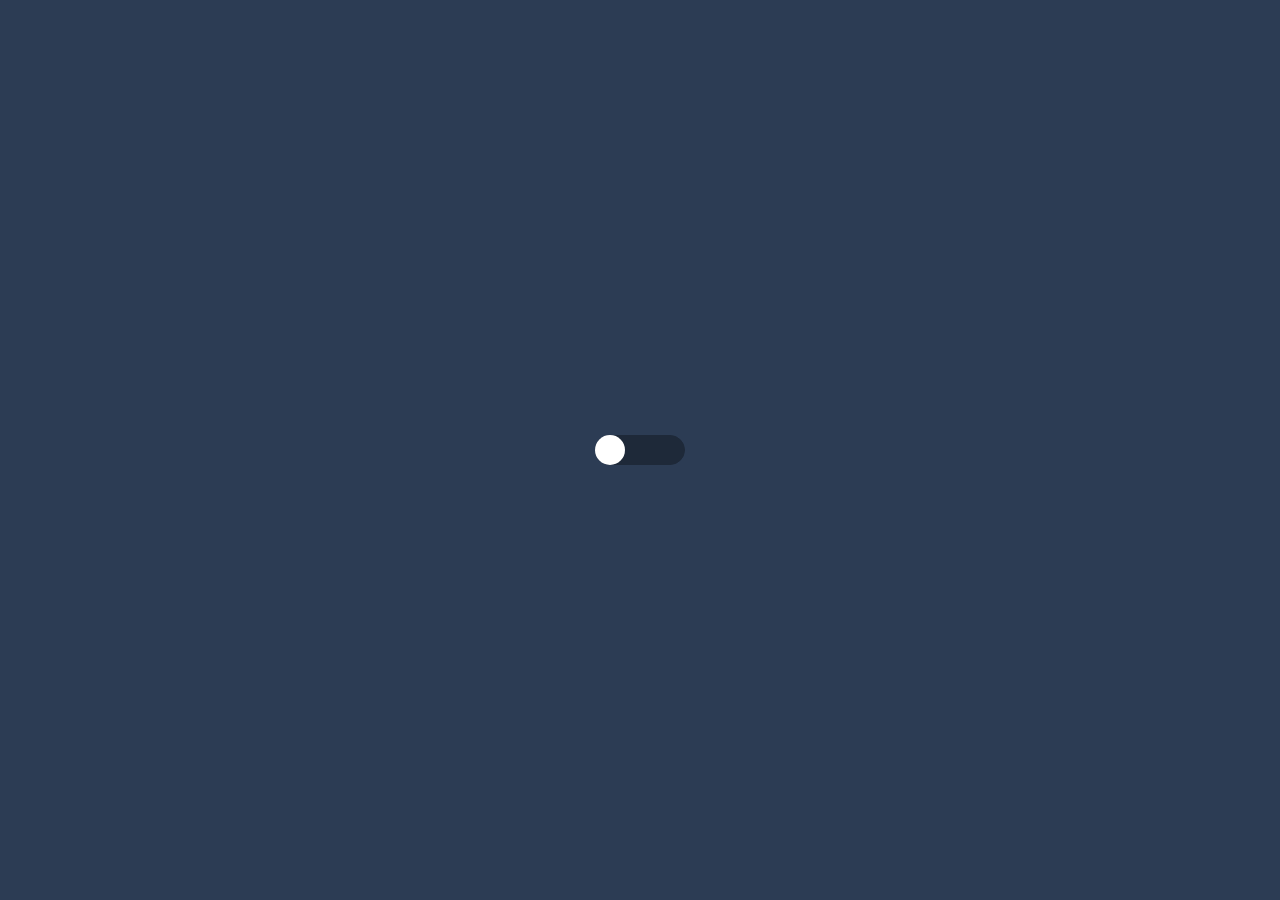
==== 3 - darkMode/index.html @ 192edb25 "Initialisation du darkMode et du bouton switch" ====
<!DOCTYPE html>
<html lang="fr">
<head>
    <meta charset="UTF-8">
    <meta http-equiv="X-UA-Compatible" content="IE=edge">
    <meta name="viewport" content="width=device-width, initial-scale=1.0">
    <link rel="stylesheet" href="style.css">
    <link rel="stylesheet" href="https://cdnjs.cloudflare.com/ajax/libs/font-awesome/6.1.1/css/all.min.css" 
    integrity="sha512-KfkfwYDsLkIlwQp6LFnl8zNdLGxu9YAA1QvwINks4PhcElQSvqcyVLLD9aMhXd13uQjoXtEKNosOWaZqXgel0g==" crossorigin="anonymous" 
    referrerpolicy="no-referrer" />
    <title>OhmyCode JavaScript</title>
</head>
<body>
    <div class="container">
        <div class="switch">
            <i class="fas fa-moon"></i>
            <div class="btn">
            </div>
        </div>
    </div>

<script src="script.js"></script>

</body>
</html>
---- 3 - darkMode/style.css ----
*{
    margin: 0;
    padding: 0;
    box-sizing: border-box;
    text-decoration: none;
}

html{
    font-size: 62.5%; /* 1rem = 10px */
}

body{
    font-size: 1.4rem; /* 14px */
    font-family: arial;
    color: white;
}

.container{
    height: 100vh; /* vh = viewport height */ /* 100vh = on remplit entièrement la zone d'affichage*/
    display: flex;
    justify-content: center;
    flex-direction: column;
    align-items: center;
    background-color: #2C3C54;
}

.switch{
    width: 90px;
    height: 30px;
    background-color: #1E2939;
    border-radius: 15px;
    position: relative; /* Permet de positionner l'icône en absolute */
    border : 1px solid #1E2939;
    padding: 1rem;
}

.btn{
    width: 30px;
    height: 30px;
    border-radius: 50%;
    background-color: white;
    position: absolute; /* Par rapport à la DIV switch */
    top: -1px; /* Evite un décalage de 1px*/
    left: -1px; /* Evite un décalage de 1px*/
}
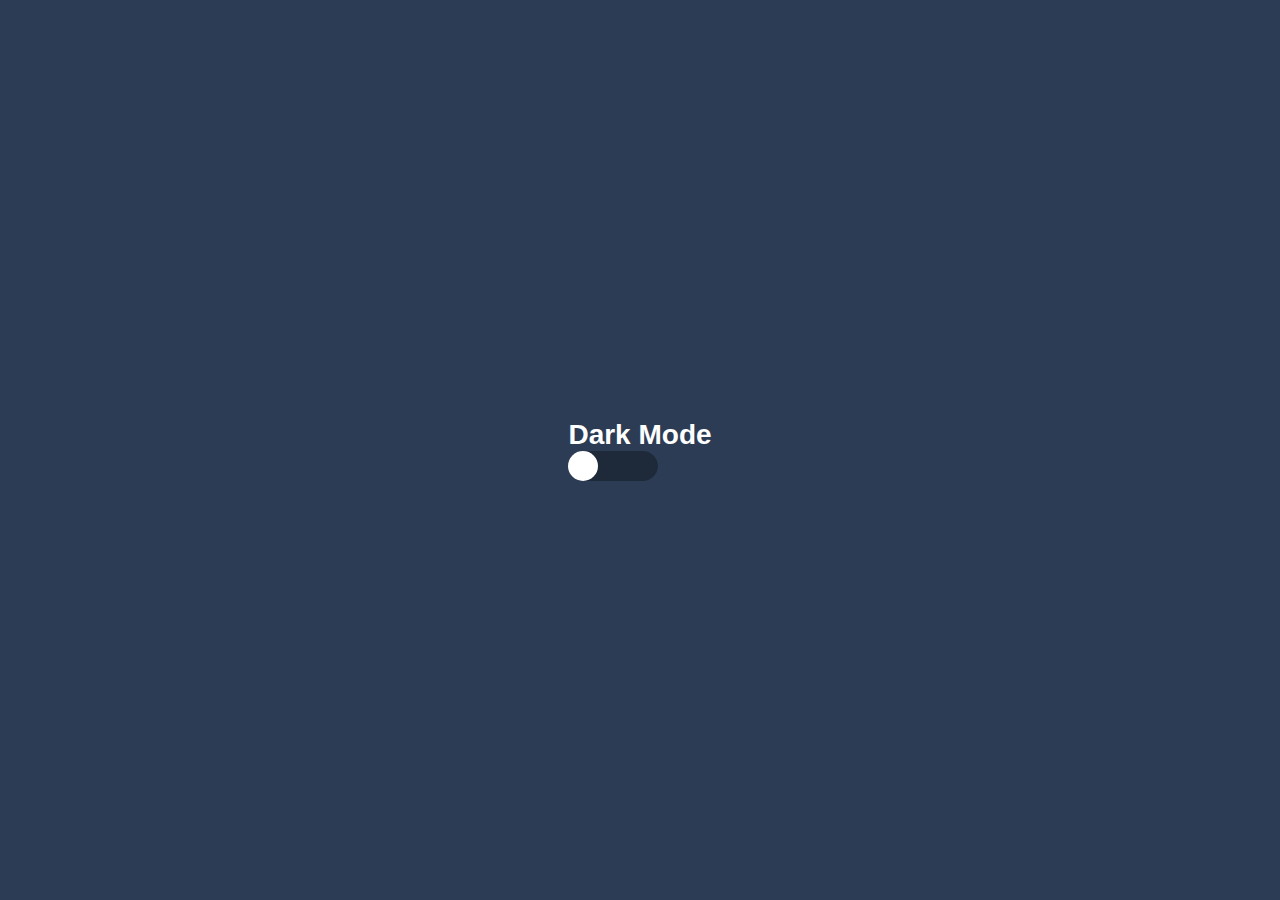
==== commit 5a718f63: "Rajout du titre" ====
--- a/3 - darkMode/index.html
+++ b/3 - darkMode/index.html
@@ -12,9 +12,14 @@
 </head>
 <body>
     <div class="container">
-        <div class="switch">
-            <i class="fas fa-moon"></i>
-            <div class="btn">
+        <div class="banniere-titre">
+            <h1>
+                Dark Mode
+            </h1>
+            <div class="switch">
+                <i class="fas fa-moon"></i>
+                <div class="btn">
+                </div>
             </div>
         </div>
     </div>
--- a/3 - darkMode/style.css
+++ b/3 - darkMode/style.css
@@ -34,6 +34,13 @@
     padding: 1rem;
 }
 
+.switch i{
+    position: absolute; /* Par rapport à la DIV switch */
+    color: #FFD363;
+    top: 6px;
+    right: 23px;
+}
+
 .btn{
     width: 30px;
     height: 30px;
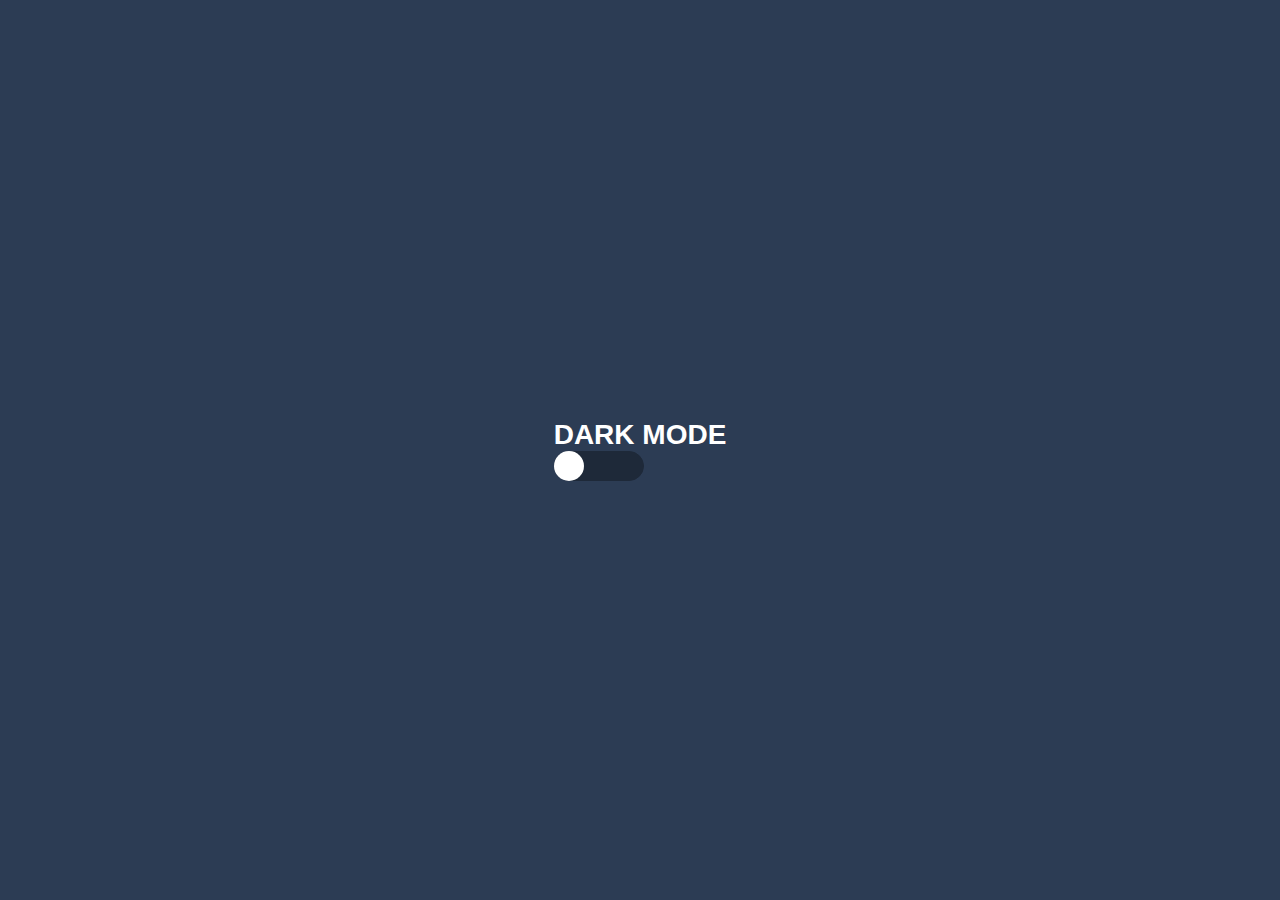
==== commit 0787cf18: "Changement de la casse du titre" ====
--- a/3 - darkMode/index.html
+++ b/3 - darkMode/index.html
@@ -14,7 +14,7 @@
     <div class="container">
         <div class="banniere-titre">
             <h1>
-                Dark Mode
+                DARK MODE
             </h1>
             <div class="switch">
                 <i class="fas fa-moon"></i>
